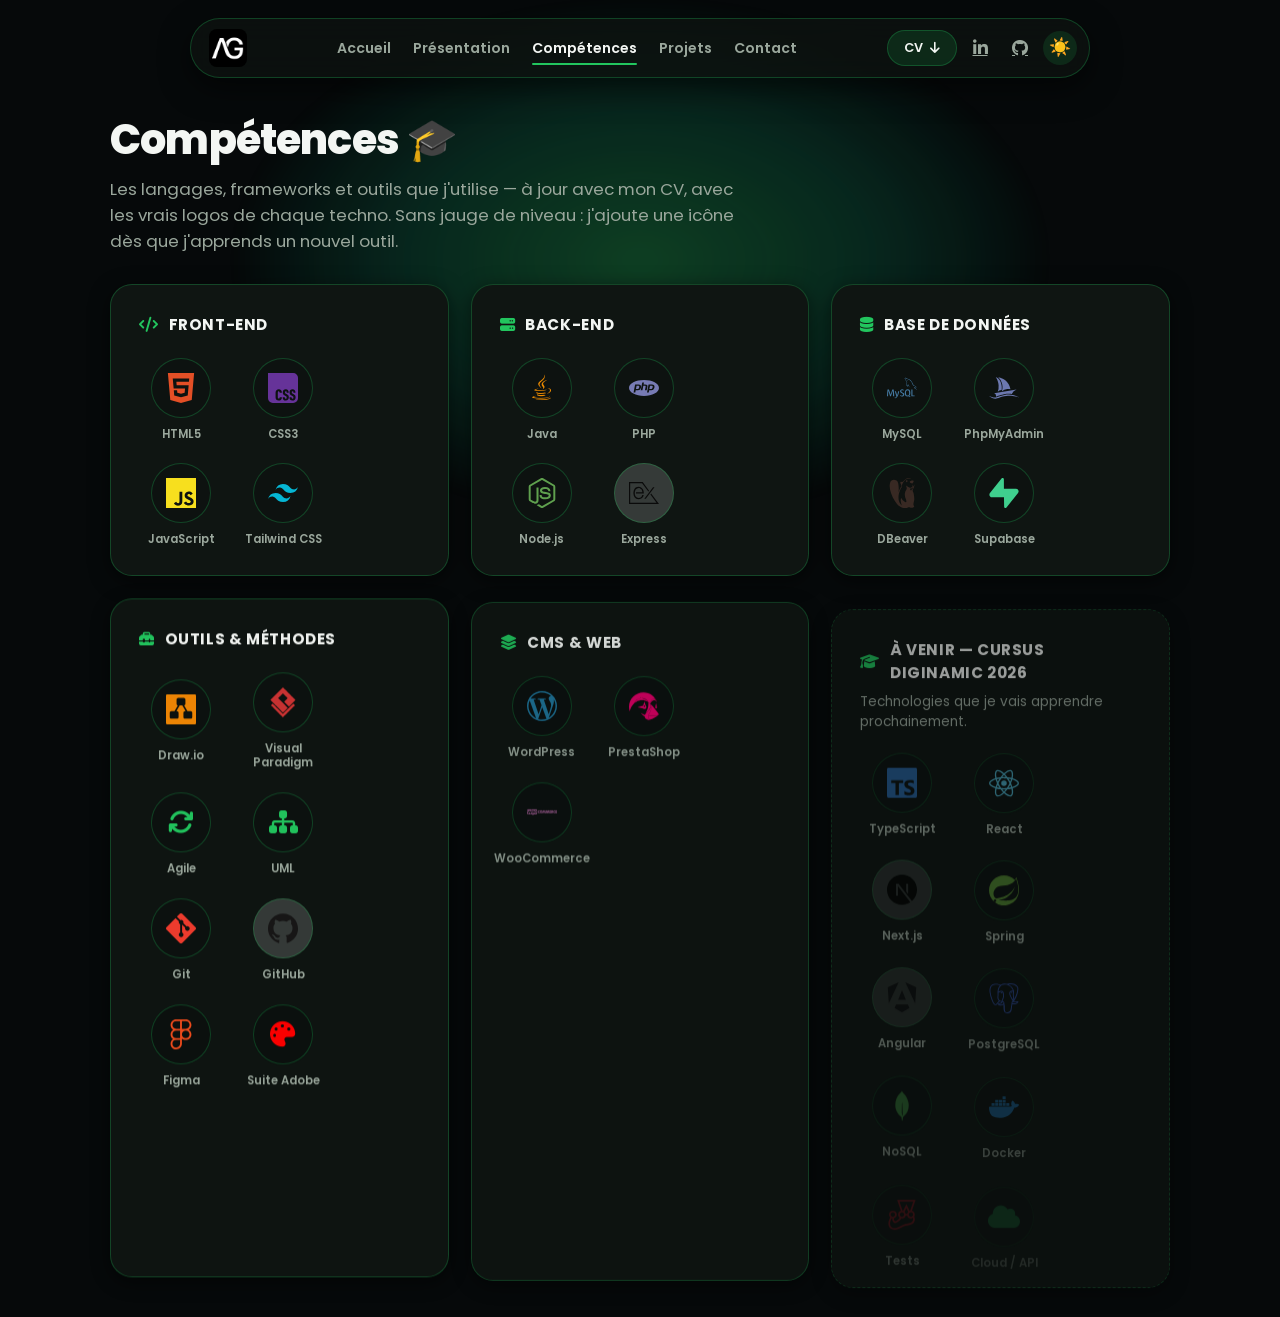
==== competences.html @ acb15733 "Import du portfolio" ====
<!DOCTYPE html>
<html lang="fr">
<head>
    <meta charset="UTF-8">
    <meta name="viewport" content="width=device-width, initial-scale=1.0">
    <title>Compétences | Anthony Gargoua</title>
    <link rel="icon" href="img/logo.webp" type="image/webp">

    <!-- Google Fonts Poppins -->
    <link href="https://fonts.googleapis.com/css2?family=Poppins:wght@400;600;700&display=swap" rel="stylesheet">
    <link rel="stylesheet" href="styles/style.css">
    <link rel="stylesheet" href="https://cdnjs.cloudflare.com/ajax/libs/font-awesome/6.4.2/css/all.min.css">
</head>

<body>

<header>
    <div class="nav-container">
        <!-- Le burger pour le mobile -->
        <div class="burger">
            <span></span><span></span><span></span>
        </div>
        
        <a href="index.html" class="nav-logo">
            <img src="img/logo.webp" alt="Logo">
        </a>

        <nav>
            <a href="index.html">Accueil</a>
            <a href="presentation.html">Présentation</a>
            <a href="competences.html" class="active">Compétences</a>
            <a href="projets.html">Projets</a>
            <a href="contact.html">Contact</a>
        </nav>

        <div class="nav-actions">
            <a href="files/CV_Anthony_GARGOUA_2026.pdf" target="_blank" rel="noopener" class="btn-cv" download>
                CV <i class="fas fa-arrow-down"></i>
            </a>
            <a href="https://www.linkedin.com/in/anthony-gargoua-776571196/" target="_blank" rel="noopener" class="nav-social" aria-label="LinkedIn">
                <i class="fab fa-linkedin-in"></i>
            </a>
            <a href="https://github.com/AnthonyGargoua" target="_blank" rel="noopener" class="nav-social" aria-label="GitHub">
                <i class="fab fa-github"></i>
            </a>
            <button id="theme-toggle">🌑</button>
        </div>
    </div>
</header>

<main class="content">
    <h1 class="title fade">Compétences 🎓</h1>
    <p class="subtitle fade">Les langages, frameworks et outils que j'utilise — à jour avec mon CV, avec les vrais logos de chaque techno. Sans jauge de niveau : j'ajoute une icône dès que j'apprends un nouvel outil.</p>

    <div class="skills-grid">
        <!-- Front-End -->
        <section class="skill-category">
            <h3><i class="fas fa-code"></i> Front-End</h3>
            <div class="skill-icons">
                <!-- ⬇️ Pour ajouter un langage/outil : copie un .skill-icon et change l'image (img/icons/) + le libellé -->
                <div class="skill-icon" title="HTML5">
                    <div class="skill-icon-badge"><img src="img/icons/html5.svg" alt="HTML5"></div>
                    <span>HTML5</span>
                </div>
                <div class="skill-icon" title="CSS3">
                    <div class="skill-icon-badge"><img src="img/icons/css3.svg" alt="CSS3"></div>
                    <span>CSS3</span>
                </div>
                <div class="skill-icon" title="JavaScript">
                    <div class="skill-icon-badge"><img src="img/icons/javascript.svg" alt="JavaScript"></div>
                    <span>JavaScript</span>
                </div>
                <div class="skill-icon" title="Tailwind CSS">
                    <div class="skill-icon-badge"><img src="img/icons/tailwindcss.svg" alt="Tailwind CSS"></div>
                    <span>Tailwind CSS</span>
                </div>
            </div>
        </section>

        <!-- Back-End -->
        <section class="skill-category">
            <h3><i class="fas fa-server"></i> Back-End</h3>
            <div class="skill-icons">
                <div class="skill-icon" title="Java">
                    <div class="skill-icon-badge skill-icon-badge--java"><i class="fab fa-java"></i></div>
                    <span>Java</span>
                </div>
                <div class="skill-icon" title="PHP">
                    <div class="skill-icon-badge"><img src="img/icons/php.svg" alt="PHP"></div>
                    <span>PHP</span>
                </div>
                <div class="skill-icon" title="Node.js">
                    <div class="skill-icon-badge"><img src="img/icons/nodejs.svg" alt="Node.js"></div>
                    <span>Node.js</span>
                </div>
                <div class="skill-icon" title="Express">
                    <div class="skill-icon-badge skill-icon-badge--soft-light"><img src="img/icons/express.svg" alt="Express"></div>
                    <span>Express</span>
                </div>
            </div>
        </section>

        <!-- Base de données -->
        <section class="skill-category">
            <h3><i class="fas fa-database"></i> Base de données</h3>
            <div class="skill-icons">
                <div class="skill-icon" title="MySQL">
                    <div class="skill-icon-badge"><img src="img/icons/mysql.svg" alt="MySQL"></div>
                    <span>MySQL</span>
                </div>
                <div class="skill-icon" title="PhpMyAdmin">
                    <div class="skill-icon-badge"><img src="img/icons/phpmyadmin.svg" alt="PhpMyAdmin"></div>
                    <span>PhpMyAdmin</span>
                </div>
                <div class="skill-icon" title="DBeaver">
                    <div class="skill-icon-badge"><img src="img/icons/dbeaver.svg" alt="DBeaver"></div>
                    <span>DBeaver</span>
                </div>
                <div class="skill-icon" title="Supabase">
                    <div class="skill-icon-badge"><img src="img/icons/supabase.svg" alt="Supabase"></div>
                    <span>Supabase</span>
                </div>
            </div>
        </section>

        <!-- Outils & méthodes -->
        <section class="skill-category">
            <h3><i class="fas fa-toolbox"></i> Outils & méthodes</h3>
            <div class="skill-icons">
                <div class="skill-icon" title="Draw.io">
                    <div class="skill-icon-badge"><img src="img/icons/drawio.svg" alt="Draw.io"></div>
                    <span>Draw.io</span>
                </div>
                <div class="skill-icon" title="Visual Paradigm">
                    <div class="skill-icon-badge"><img src="img/icons/visualparadigm.svg" alt="Visual Paradigm"></div>
                    <span>Visual Paradigm</span>
                </div>
                <div class="skill-icon" title="Agile">
                    <div class="skill-icon-badge"><i class="fas fa-arrows-rotate"></i></div>
                    <span>Agile</span>
                </div>
                <div class="skill-icon" title="UML">
                    <div class="skill-icon-badge"><i class="fas fa-sitemap"></i></div>
                    <span>UML</span>
                </div>
                <div class="skill-icon" title="Git">
                    <div class="skill-icon-badge"><img src="img/icons/git.svg" alt="Git"></div>
                    <span>Git</span>
                </div>
                <div class="skill-icon" title="GitHub">
                    <div class="skill-icon-badge skill-icon-badge--soft-light"><img src="img/icons/github.svg" alt="GitHub"></div>
                    <span>GitHub</span>
                </div>
                <div class="skill-icon" title="Figma">
                    <div class="skill-icon-badge"><img src="img/icons/figma.svg" alt="Figma"></div>
                    <span>Figma</span>
                </div>
                <div class="skill-icon" title="Suite Adobe">
                    <div class="skill-icon-badge skill-icon-badge--adobe"><i class="fas fa-palette"></i></div>
                    <span>Suite Adobe</span>
                </div>
            </div>
        </section>

        <!-- CMS & Web -->
        <section class="skill-category">
            <h3><i class="fas fa-layer-group"></i> CMS & Web</h3>
            <div class="skill-icons">
                <div class="skill-icon" title="WordPress">
                    <div class="skill-icon-badge"><img src="img/icons/wordpress.svg" alt="WordPress"></div>
                    <span>WordPress</span>
                </div>
                <div class="skill-icon" title="PrestaShop">
                    <div class="skill-icon-badge"><img src="img/icons/prestashop.svg" alt="PrestaShop"></div>
                    <span>PrestaShop</span>
                </div>
                <div class="skill-icon" title="WooCommerce">
                    <div class="skill-icon-badge"><img src="img/icons/woocommerce.svg" alt="WooCommerce"></div>
                    <span>WooCommerce</span>
                </div>
            </div>
        </section>

        <!-- Groupe futur cursus Diginamic -->
        <section class="skill-category skill-category--soon">
            <h3><i class="fas fa-graduation-cap"></i> À venir — Cursus Diginamic 2026</h3>
            <p class="category-note">Technologies que je vais apprendre prochainement.</p>
            <div class="skill-icons">
                <div class="skill-icon" title="TypeScript">
                    <div class="skill-icon-badge"><img src="img/icons/typescript.svg" alt="TypeScript"></div>
                    <span>TypeScript</span>
                </div>
                <div class="skill-icon" title="React">
                    <div class="skill-icon-badge"><img src="img/icons/react.svg" alt="React"></div>
                    <span>React</span>
                </div>
                <div class="skill-icon" title="Next.js">
                    <div class="skill-icon-badge skill-icon-badge--soft-light"><img src="img/icons/nextjs.svg" alt="Next.js"></div>
                    <span>Next.js</span>
                </div>
                <div class="skill-icon" title="Spring">
                    <div class="skill-icon-badge"><img src="img/icons/spring.svg" alt="Spring"></div>
                    <span>Spring</span>
                </div>
                <div class="skill-icon" title="Angular">
                    <div class="skill-icon-badge skill-icon-badge--soft-light"><img src="img/icons/angular.svg" alt="Angular"></div>
                    <span>Angular</span>
                </div>
                <div class="skill-icon" title="PostgreSQL">
                    <div class="skill-icon-badge"><img src="img/icons/postgresql.svg" alt="PostgreSQL"></div>
                    <span>PostgreSQL</span>
                </div>
                <div class="skill-icon" title="NoSQL (MongoDB / Redis)">
                    <div class="skill-icon-badge"><img src="img/icons/mongodb.svg" alt="MongoDB"></div>
                    <span>NoSQL</span>
                </div>
                <div class="skill-icon" title="Docker & Kubernetes">
                    <div class="skill-icon-badge"><img src="img/icons/docker.svg" alt="Docker"></div>
                    <span>Docker</span>
                </div>
                <div class="skill-icon" title="Tests Unitaires (Jest / JUnit)">
                    <div class="skill-icon-badge"><img src="img/icons/jest.svg" alt="Jest"></div>
                    <span>Tests</span>
                </div>
                <div class="skill-icon" title="Architecture Cloud & API Rest">
                    <div class="skill-icon-badge"><i class="fas fa-cloud"></i></div>
                    <span>Cloud / API</span>
                </div>
            </div>
        </section>
    </div>
</main>

<!-- Bouton retour en haut -->
<button id="back-to-top" aria-label="Retour en haut de la page">
    <i class="fas fa-arrow-up"></i>
</button>

<!-- Scripts -->
<script src="https://cdnjs.cloudflare.com/ajax/libs/gsap/3.12.2/gsap.min.js"></script>
<script src="js/script.js"></script>

</body>
</html>
---- styles/style.css ----
:root {
    --bg: #06090a;
    --bg-elevated: #0d1210;
    --text: #f3f6f3;
    --text-soft: #9aa79c;
    --accent: #22c55e;
    --accent-strong: #4ade80;
    --accent-ink: #06170c;
    --accent-soft: rgba(34, 197, 94, 0.14);
    --accent-border: rgba(34, 197, 94, 0.28);
    --card: #0f1512;
    --shadow: rgba(0, 0, 0, 0.55);
    --glow-1: rgba(34, 197, 94, 0.32);
    --glow-2: rgba(16, 185, 129, 0.18);
}

.light-theme {
    --bg: #f4f7f4;
    --bg-elevated: #ffffff;
    --text: #171b18;
    --text-soft: #5b665d;
    --accent: #16a34a;
    --accent-strong: #0f7a37;
    --accent-ink: #ffffff;
    --accent-soft: rgba(22, 163, 74, 0.12);
    --accent-border: rgba(22, 163, 74, 0.25);
    --card: #ffffff;
    --shadow: rgba(15, 40, 20, 0.1);
    --glow-1: rgba(22, 163, 74, 0.16);
    --glow-2: rgba(16, 185, 129, 0.1);
}

* {
    margin: 0;
    padding: 0;
    box-sizing: border-box;
    font-family: 'Poppins', sans-serif;
}

html { scroll-behavior: smooth; }

body {
    background: var(--bg);
    color: var(--text);
    transition: background 0.3s, color 0.3s;
    overflow-x: hidden;
    position: relative;
}

/* Halo lumineux global façon "glow" en fond de page */
body::before {
    content: "";
    position: fixed;
    top: -10%;
    left: 50%;
    width: 1100px;
    height: 700px;
    transform: translateX(-50%);
    background: radial-gradient(closest-side, var(--glow-1), var(--glow-2) 45%, transparent 75%);
    filter: blur(10px);
    pointer-events: none;
    z-index: 0;
    opacity: 0.9;
}

header, main, footer { position: relative; z-index: 1; }

/* ===== LOADER (INTRO) ===== */
#intro {
    position: fixed;
    top: 0;
    left: 0;
    width: 100%;
    height: 100vh;
    background: var(--bg);
    display: flex;
    justify-content: center;
    align-items: center;
    z-index: 2000;
}

#logo {
    width: 120px;
    opacity: 0; /* Géré par GSAP */
}

/* ===== NAVIGATION — pilule flottante ===== */
header {
    background: transparent;
    position: sticky;
    top: 0;
    z-index: 1000;
    padding: 18px 20px 0;
}

.nav-container {
    max-width: 900px;
    margin: 0 auto;
    display: flex;
    justify-content: space-between;
    align-items: center;
    padding: 10px 12px 10px 18px;
    gap: 16px;
    background: color-mix(in srgb, var(--bg-elevated) 78%, transparent);
    backdrop-filter: blur(14px);
    border: 1px solid var(--accent-border);
    border-radius: 999px;
    box-shadow: 0 10px 30px var(--shadow);
}

.nav-logo img {
    height: 38px;
    width: auto;
    border-radius: 8px;
    display: block;
}

nav {
    display: flex;
    gap: 22px;
    align-items: center;
}

nav a {
    text-decoration: none;
    font-weight: 600;
    color: var(--text-soft);
    transition: color 0.25s;
    font-size: 0.88rem;
    position: relative;
    padding: 4px 0;
}

nav a::after {
    content: "";
    position: absolute;
    left: 0;
    bottom: -2px;
    width: 0;
    height: 2px;
    background: var(--accent);
    border-radius: 2px;
    transition: width 0.25s ease;
}

nav a:hover, nav a.active {
    color: var(--text);
}

nav a:hover::after, nav a.active::after {
    width: 100%;
}

.nav-actions {
    display: flex;
    align-items: center;
    gap: 6px;
}

.btn-cv {
    display: inline-flex;
    align-items: center;
    gap: 7px;
    background: var(--accent-soft);
    color: var(--text);
    border: 1px solid var(--accent-border);
    border-radius: 999px;
    padding: 8px 16px;
    font-weight: 600;
    font-size: 0.8rem;
    text-decoration: none;
    transition: border-color 0.25s, color 0.25s, transform 0.25s;
    white-space: nowrap;
}

.btn-cv:hover {
    border-color: var(--accent);
    color: var(--accent-strong);
    transform: translateY(-2px);
}

.nav-social {
    color: var(--text-soft);
    font-size: 1.05rem;
    transition: color 0.25s, transform 0.25s;
    display: inline-flex;
    align-items: center;
    justify-content: center;
    width: 34px;
    height: 34px;
    border-radius: 50%;
}

.nav-social:hover {
    color: var(--accent-strong);
    background: var(--accent-soft);
    transform: translateY(-2px);
}

/* MENU BURGER — se transforme en croix (X) quand le menu est ouvert */
.burger {
    display: none;
    flex-direction: column;
    justify-content: center;
    align-items: center;
    width: 24px;
    height: 20px;
    position: relative;
    cursor: pointer;
    z-index: 1100;
}

.burger span {
    width: 22px;
    height: 2px;
    background: var(--text);
    border-radius: 2px;
    position: absolute;
    transition: transform 0.3s ease, opacity 0.2s ease;
}

.burger span:nth-child(1) { transform: translateY(-7px); }
.burger span:nth-child(2) { transform: translateY(0); }
.burger span:nth-child(3) { transform: translateY(7px); }

.burger.active span:nth-child(1) { transform: translateY(0) rotate(45deg); }
.burger.active span:nth-child(2) { opacity: 0; }
.burger.active span:nth-child(3) { transform: translateY(0) rotate(-45deg); }

/* ===== BOUTON RETOUR EN HAUT ===== */
#back-to-top {
    position: fixed;
    right: 22px;
    bottom: 22px;
    width: 46px;
    height: 46px;
    border-radius: 50%;
    background: var(--accent);
    color: var(--accent-ink);
    border: none;
    display: flex;
    align-items: center;
    justify-content: center;
    font-size: 1.05rem;
    cursor: pointer;
    box-shadow: 0 10px 24px var(--accent-soft);
    opacity: 0;
    visibility: hidden;
    transform: translateY(12px);
    transition: opacity 0.3s ease, transform 0.3s ease, visibility 0.3s, background 0.25s ease;
    z-index: 900;
}

#back-to-top.show {
    opacity: 1;
    visibility: visible;
    transform: translateY(0);
}

#back-to-top:hover {
    background: var(--accent-strong);
    transform: translateY(-3px);
}

#theme-toggle {
    background: var(--accent-soft);
    border: none;
    font-size: 1.1rem;
    cursor: pointer;
    line-height: 1;
    width: 34px;
    height: 34px;
    border-radius: 50%;
    display: inline-flex;
    align-items: center;
    justify-content: center;
}

/* ===== CONTENU GLOBAL ===== */
.content {
    max-width: 1100px;
    margin: 40px auto;
    padding: 0 20px;
}

.fade {
    opacity: 0;
    transform: translateY(20px);
}

.title {
    font-size: 2.6rem;
    font-weight: 800;
    letter-spacing: -0.02em;
    line-height: 1.05;
}

.subtitle {
    color: var(--text-soft);
    font-size: 1.05rem;
    margin-top: 14px;
    max-width: 640px;
}

/* Badge pilule au-dessus des titres de section */
.eyebrow, .pill-badge {
    display: inline-flex;
    align-items: center;
    gap: 8px;
    background: var(--card);
    color: var(--text-soft);
    border: 1px solid var(--accent-border);
    border-radius: 999px;
    padding: 7px 18px;
    font-size: 0.8rem;
    font-weight: 600;
    margin-bottom: 18px;
}

/* ===== HERO (ACCUEIL) ===== */
.hero {
    padding: 70px 0 30px;
    text-align: left;
}

.hero .title {
    font-size: clamp(2.6rem, 6vw, 4.4rem);
    font-style: italic;
}

.hero .title .accent-word {
    color: var(--accent);
}

.hero-actions {
    display: flex;
    gap: 14px;
    margin-top: 30px;
    flex-wrap: wrap;
}

.btn-pill {
    display: inline-flex;
    align-items: center;
    gap: 8px;
    padding: 13px 26px;
    border-radius: 999px;
    font-weight: 600;
    font-size: 0.92rem;
    text-decoration: none;
    transition: transform 0.25s ease, box-shadow 0.25s ease, background 0.25s ease;
    border: 1px solid transparent;
}

.btn-pill--primary {
    background: var(--accent);
    color: var(--accent-ink);
    box-shadow: 0 8px 24px var(--accent-soft);
}

.btn-pill--primary:hover {
    background: var(--accent-strong);
    transform: translateY(-2px);
}

.btn-pill--ghost {
    background: var(--card);
    color: var(--text);
    border-color: var(--accent-border);
}

.btn-pill--ghost:hover {
    border-color: var(--accent);
    transform: translateY(-2px);
}

/* ===== SECTION BIO (ACCUEIL) ===== */
.bio {
    display: flex;
    align-items: center;
    gap: 50px;
    margin-top: 70px;
}

.bio-text { flex: 2; }
.bio-text h2 {
    font-size: 1.6rem;
    margin-bottom: 16px;
    position: relative;
    display: inline-block;
}

.bio-text h2::after {
    content: "";
    display: block;
    width: 48px;
    height: 4px;
    background: var(--accent);
    border-radius: 4px;
    margin-top: 8px;
}

.bio-text p {
    color: var(--text-soft);
    line-height: 1.7;
    margin-bottom: 14px;
}

.bio-photo {
    flex: 0 0 260px;
    display: flex;
    justify-content: center;
}

.bio-photo img {
    width: 260px;
    height: 260px;
    object-fit: cover;
    border-radius: 50%;
    box-shadow: 0 15px 40px var(--shadow), 0 0 0 6px var(--accent-soft);
    border: 2px solid var(--accent-border);
}

/* ===== GRILLES DE COMPÉTENCES ===== */
.skills-grid {
    display: grid;
    grid-template-columns: repeat(auto-fit, minmax(300px, 1fr));
    gap: 22px;
    margin-top: 30px;
}

.skill-category {
    background: var(--card);
    padding: 28px;
    border-radius: 22px;
    border: 1px solid var(--accent-border);
    box-shadow: 0 5px 20px var(--shadow);
}

.skill-category h3 {
    margin-bottom: 22px;
    color: var(--text);
    display: flex;
    align-items: center;
    gap: 10px;
    font-size: 0.95rem;
    font-weight: 700;
    text-transform: uppercase;
    letter-spacing: 0.04em;
}

.skill-category h3 i { color: var(--accent); }

.category-note {
    color: var(--text-soft);
    font-size: 0.85rem;
    margin: -14px 0 20px;
}

/* Grille d'icônes de compétences (remplace les barres de progression) */
.skill-icons {
    display: flex;
    flex-wrap: wrap;
    gap: 22px 18px;
}

.skill-icon {
    display: flex;
    flex-direction: column;
    align-items: center;
    justify-content: center;
    gap: 10px;
    text-align: center;
    width: 84px;
}

/* Le badge circulaire commun à tous les types d'icônes (police, image couleur, silhouette) */
.skill-icon-badge {
    width: 60px;
    height: 60px;
    border-radius: 50%;
    display: flex;
    align-items: center;
    justify-content: center;
    background: var(--bg-elevated);
    border: 1px solid var(--accent-border);
    transition: transform 0.25s ease, box-shadow 0.25s ease, border-color 0.25s ease;
}

/* Icônes Font Awesome (pas de logo officiel disponible en SVG couleur) */
.skill-icon-badge i {
    font-size: 1.6rem;
    color: var(--accent);
    transition: color 0.25s ease;
}

/* Java : pas de logo officiel libre de droits disponible, mais on garde sa vraie couleur de marque (orange) plutôt que le vert du thème */
.skill-icon-badge--java i {
    color: #ED8B00;
}

/* Suite Adobe : pas de logo officiel libre de droits disponible, mais on garde le rouge Adobe plutôt que le vert du thème */
.skill-icon-badge--adobe i {
    color: #FF0000;
}

/* Logos de marque en couleurs réelles (fichiers SVG dans img/icons/) */
.skill-icon-badge img {
    width: 30px;
    height: 30px;
    object-fit: contain;
}

/* Express, GitHub, Next.js, Angular : couleur de marque officielle très sombre (proche du noir),
   invisible sur le fond sombre des cartes. Un halo clair translucide (pas un aplat blanc opaque)
   suffit à les rendre lisibles sans détonner avec les autres icônes, en thème sombre comme clair. */
.skill-icon-badge--soft-light {
    background: rgba(255, 255, 255, 0.16);
}

.skill-icon span {
    font-size: 0.72rem;
    font-weight: 600;
    color: var(--text-soft);
    line-height: 1.2;
}

.skill-icon:hover .skill-icon-badge {
    transform: translateY(-4px) scale(1.08);
    border-color: var(--accent);
    box-shadow: 0 10px 22px var(--accent-soft);
}

.skill-icon:hover .skill-icon-badge i {
    color: var(--accent-strong);
}

/* On garde ces couleurs de marque même au survol (pas de virage vers le vert du thème) */
.skill-icon:hover .skill-icon-badge--java i {
    color: #ED8B00;
}

.skill-icon:hover .skill-icon-badge--adobe i {
    color: #FF0000;
}

/* Catégorie "à venir" (future stack) : mise en avant plus discrète */
.skill-category--soon {
    border-style: dashed;
}

.skill-category--soon .skill-icon-badge {
    opacity: 0.75;
}

.skill-category--soon .skill-icon:hover .skill-icon-badge {
    opacity: 1;
}

/* ===== GRILLE PROJETS (SITES WEB CLICABLES) ===== */
.websites-grid {
    display: grid;
    grid-template-columns: repeat(3, 1fr);
    gap: 25px;
    margin-top: 30px;
}

.site-card {
    background: var(--card);
    border-radius: 20px;
    overflow: hidden;
    border: 1px solid var(--accent-border);
    box-shadow: 0 5px 15px var(--shadow);
    transition: transform 0.3s ease, box-shadow 0.3s ease;
    position: relative;
}

.site-card::after {
    content: "";
    position: absolute;
    left: 0; right: 0; bottom: 0;
    height: 60%;
    background: linear-gradient(to top, var(--glow-1), transparent);
    opacity: 0;
    transition: opacity 0.35s ease;
    pointer-events: none;
}

.site-card:hover {
    transform: translateY(-6px);
    box-shadow: 0 20px 40px var(--shadow);
}

.site-card:hover::after { opacity: 0.5; }

.site-card a {
    display: block;
    text-decoration: none;
    color: inherit;
    width: 100%;
    position: relative;
    z-index: 1;
}

.site-card img {
    width: 100%;
    height: 220px;
    object-fit: cover;
    display: block;
}

.site-card h3 {
    padding: 16px;
    text-align: center;
    font-size: 1rem;
}

/* ===== GRILLE MAQUETTES (GALLERY) ===== */
.gallery-grid {
    display: grid;
    grid-template-columns: repeat(3, 1fr);
    gap: 15px;
    margin-top: 30px;
}

.gallery-grid img {
    width: 100%;
    height: 250px;
    object-fit: cover;
    border-radius: 16px;
    box-shadow: 0 5px 15px var(--shadow);
    border: 1px solid var(--accent-border);
    transition: transform 0.3s ease;
}

.gallery-grid img:hover {
    transform: scale(1.03);
}

/* ===== CARTES PRÉSENTATION (INTERESTS) ===== */
.cards-container {
    display: grid;
    grid-template-columns: repeat(4, 1fr);
    gap: 15px;
    margin-top: 20px;
}

.card {
    background: var(--card);
    height: 180px;
    border-radius: 18px;
    display: flex;
    justify-content: center;
    align-items: center;
    position: relative;
    overflow: hidden;
    border: 1px solid var(--accent-border);
}

.card span { font-weight: 600; z-index: 2; position: relative; }

.hover-img {
    position: absolute;
    top: 0; left: 0; width: 100%; height: 100%;
    object-fit: cover;
    opacity: 0;
    transition: 0.4s;
}

.card:hover .hover-img { opacity: 1; }

.card:hover span {
    color: #fff;
    text-shadow: 0 2px 6px rgba(0,0,0,0.6);
}

/* ===== FORMULAIRE DE CONTACT ===== */
.contact-form {
    max-width: 600px;
    margin: 30px auto 0;
    display: flex;
    flex-direction: column;
    gap: 15px;
}

.form-group input, .form-group textarea {
    width: 100%;
    padding: 13px 16px;
    border-radius: 14px;
    border: 1px solid var(--accent-border);
    background: var(--card);
    color: var(--text);
    font-size: 1rem;
    transition: border-color 0.25s, box-shadow 0.25s;
}

.form-group input:focus, .form-group textarea:focus {
    outline: none;
    border-color: var(--accent);
    box-shadow: 0 0 0 3px var(--accent-soft);
}

.btn-submit {
    background: var(--accent);
    color: var(--accent-ink);
    padding: 14px;
    border: none;
    border-radius: 999px;
    cursor: pointer;
    font-weight: 700;
    transition: 0.3s;
    box-shadow: 0 8px 24px var(--accent-soft);
}

.btn-submit:hover {
    background: var(--accent-strong);
    transform: translateY(-2px);
}

.form-message {
    font-size: 0.9rem;
    font-weight: 600;
    opacity: 0;
}

.form-message.show { opacity: 1; }
.form-message.success { color: var(--accent-strong); }
.form-message.error { color: #e05252; }

/* ===== RESPONSIVE DESIGN ===== */
@media (max-width: 1024px) {
    .websites-grid, .gallery-grid { grid-template-columns: repeat(2, 1fr); }
    .cards-container { grid-template-columns: repeat(2, 1fr); }
}

@media (max-width: 768px) {
    .burger { display: flex; }
    nav {
        position: fixed;
        top: 0;
        left: -100%;
        height: 100vh;
        width: 70%;
        background: var(--bg-elevated);
        flex-direction: column;
        padding: 100px 20px;
        transition: 0.4s ease;
        z-index: 999;
        border-radius: 0;
    }
    nav.active { left: 0; }

    .bio {
        flex-direction: column;
        text-align: center;
    }

    .bio-text h2::after { margin-left: auto; margin-right: auto; }

    .hero-actions { justify-content: center; }

    .websites-grid, .gallery-grid, .cards-container {
        grid-template-columns: 1fr;
    }

    .site-card img { height: 200px; }
}
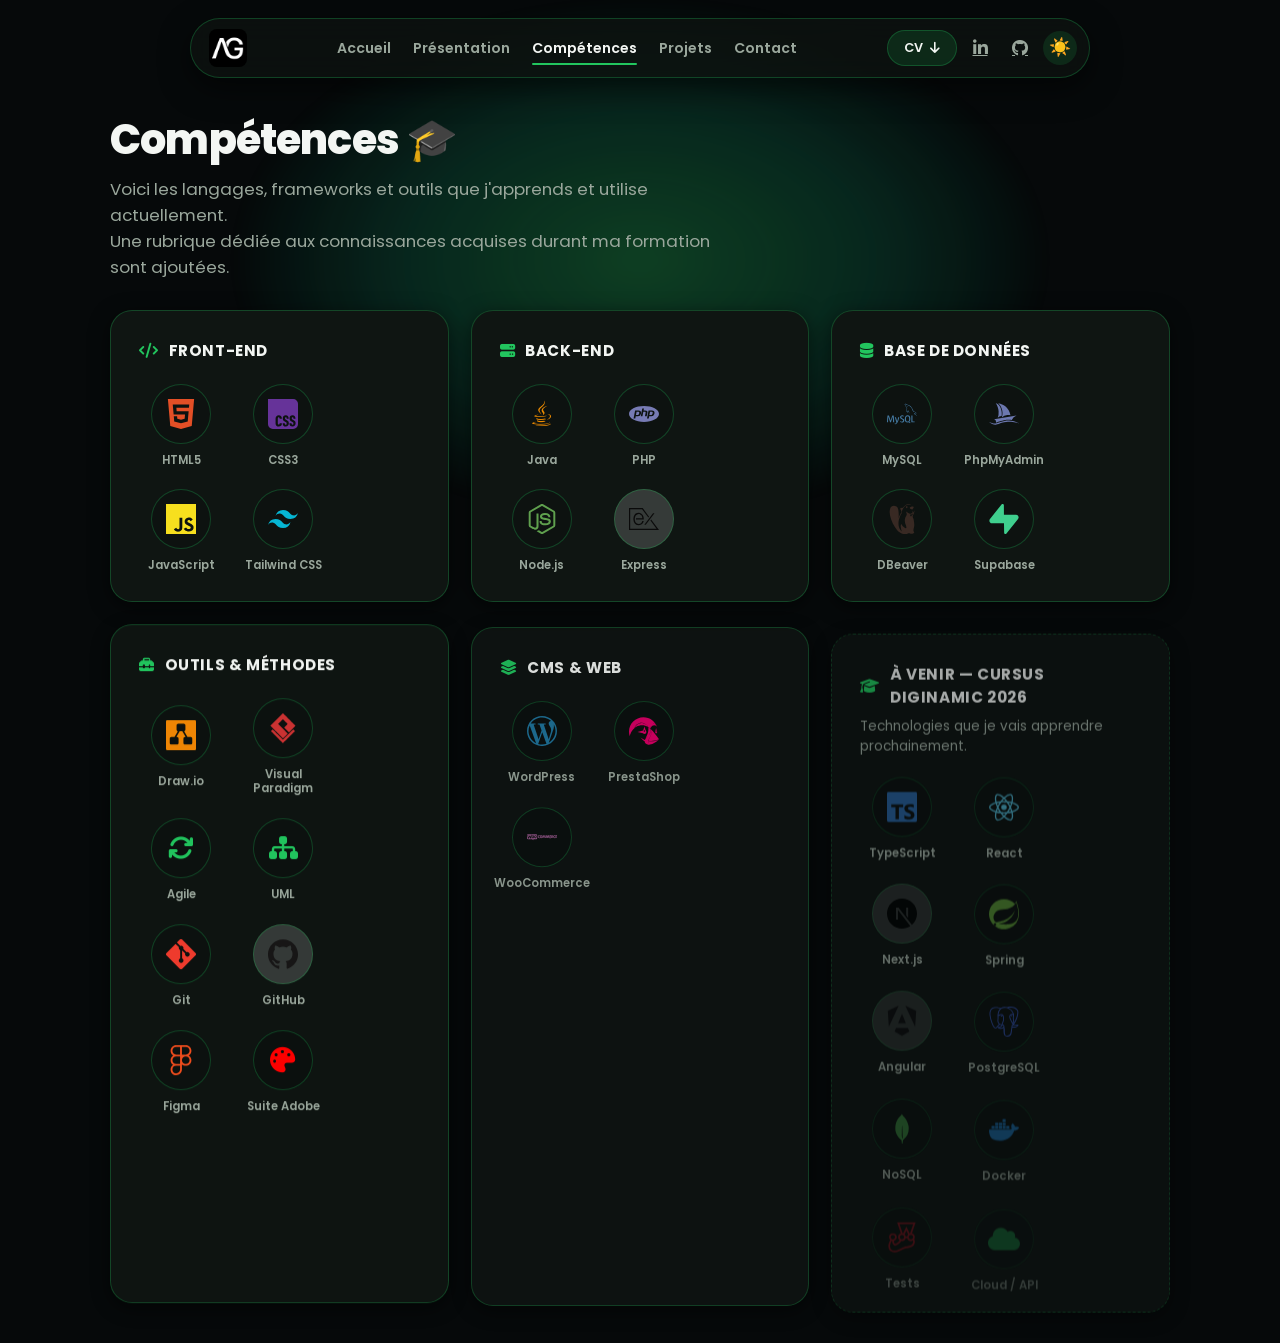
==== commit 12b0603e: "Modification Portfolio" ====
--- a/competences.html
+++ b/competences.html
@@ -6,7 +6,6 @@
     <title>Compétences | Anthony Gargoua</title>
     <link rel="icon" href="img/logo.webp" type="image/webp">
 
-    <!-- Google Fonts Poppins -->
     <link href="https://fonts.googleapis.com/css2?family=Poppins:wght@400;600;700&display=swap" rel="stylesheet">
     <link rel="stylesheet" href="styles/style.css">
     <link rel="stylesheet" href="https://cdnjs.cloudflare.com/ajax/libs/font-awesome/6.4.2/css/all.min.css">
@@ -50,14 +49,14 @@
 
 <main class="content">
     <h1 class="title fade">Compétences 🎓</h1>
-    <p class="subtitle fade">Les langages, frameworks et outils que j'utilise — à jour avec mon CV, avec les vrais logos de chaque techno. Sans jauge de niveau : j'ajoute une icône dès que j'apprends un nouvel outil.</p>
+    <p class="subtitle fade">Voici les langages, frameworks et outils que j'apprends et utilise actuellement. <br> Une rubrique dédiée aux connaissances acquises durant ma formation sont ajoutées.</p>
 
     <div class="skills-grid">
         <!-- Front-End -->
         <section class="skill-category">
             <h3><i class="fas fa-code"></i> Front-End</h3>
             <div class="skill-icons">
-                <!-- ⬇️ Pour ajouter un langage/outil : copie un .skill-icon et change l'image (img/icons/) + le libellé -->
+          
                 <div class="skill-icon" title="HTML5">
                     <div class="skill-icon-badge"><img src="img/icons/html5.svg" alt="HTML5"></div>
                     <span>HTML5</span>
@@ -181,7 +180,7 @@
             </div>
         </section>
 
-        <!-- Groupe futur cursus Diginamic -->
+        <!-- Futur langages et outils Diginamic -->
         <section class="skill-category skill-category--soon">
             <h3><i class="fas fa-graduation-cap"></i> À venir — Cursus Diginamic 2026</h3>
             <p class="category-note">Technologies que je vais apprendre prochainement.</p>
@@ -236,7 +235,6 @@
     <i class="fas fa-arrow-up"></i>
 </button>
 
-<!-- Scripts -->
 <script src="https://cdnjs.cloudflare.com/ajax/libs/gsap/3.12.2/gsap.min.js"></script>
 <script src="js/script.js"></script>
 
--- a/styles/style.css
+++ b/styles/style.css
@@ -47,7 +47,7 @@
     position: relative;
 }
 
-/* Halo lumineux global façon "glow" en fond de page */
+/* Halo lumineux vert sur tout le site en fond de page */
 body::before {
     content: "";
     position: fixed;
@@ -65,7 +65,7 @@
 
 header, main, footer { position: relative; z-index: 1; }
 
-/* ===== LOADER (INTRO) ===== */
+/* Chargement d'entrée du site */
 #intro {
     position: fixed;
     top: 0;
@@ -84,7 +84,7 @@
     opacity: 0; /* Géré par GSAP */
 }
 
-/* ===== NAVIGATION — pilule flottante ===== */
+/* Navigation */
 header {
     background: transparent;
     position: sticky;
@@ -197,7 +197,7 @@
     transform: translateY(-2px);
 }
 
-/* MENU BURGER — se transforme en croix (X) quand le menu est ouvert */
+/* Menu burger */
 .burger {
     display: none;
     flex-direction: column;
@@ -227,7 +227,7 @@
 .burger.active span:nth-child(2) { opacity: 0; }
 .burger.active span:nth-child(3) { transform: translateY(0) rotate(-45deg); }
 
-/* ===== BOUTON RETOUR EN HAUT ===== */
+/* Bouton retour en haut de page */
 #back-to-top {
     position: fixed;
     right: 22px;
@@ -276,7 +276,7 @@
     justify-content: center;
 }
 
-/* ===== CONTENU GLOBAL ===== */
+/* Contenu global */
 .content {
     max-width: 1100px;
     margin: 40px auto;
@@ -317,7 +317,7 @@
     margin-bottom: 18px;
 }
 
-/* ===== HERO (ACCUEIL) ===== */
+/* Page d'accueil */
 .hero {
     padding: 70px 0 30px;
     text-align: left;
@@ -374,7 +374,7 @@
     transform: translateY(-2px);
 }
 
-/* ===== SECTION BIO (ACCUEIL) ===== */
+/* Biographie et photo */
 .bio {
     display: flex;
     align-items: center;
@@ -421,7 +421,7 @@
     border: 2px solid var(--accent-border);
 }
 
-/* ===== GRILLES DE COMPÉTENCES ===== */
+/* Compétences */
 .skills-grid {
     display: grid;
     grid-template-columns: repeat(auto-fit, minmax(300px, 1fr));
@@ -457,7 +457,7 @@
     margin: -14px 0 20px;
 }
 
-/* Grille d'icônes de compétences (remplace les barres de progression) */
+/* Icônes de compétences */
 .skill-icons {
     display: flex;
     flex-wrap: wrap;
@@ -474,7 +474,7 @@
     width: 84px;
 }
 
-/* Le badge circulaire commun à tous les types d'icônes (police, image couleur, silhouette) */
+/* Badge circulaire commun à tous les types d'icônes (police, image couleur, silhouette) */
 .skill-icon-badge {
     width: 60px;
     height: 60px;
@@ -494,26 +494,24 @@
     transition: color 0.25s ease;
 }
 
-/* Java : pas de logo officiel libre de droits disponible, mais on garde sa vraie couleur de marque (orange) plutôt que le vert du thème */
+/* Java : pas de logo officiel libre de droits disponible */
 .skill-icon-badge--java i {
     color: #ED8B00;
 }
 
-/* Suite Adobe : pas de logo officiel libre de droits disponible, mais on garde le rouge Adobe plutôt que le vert du thème */
+/* Suite Adobe : pas de logo officiel libre de droits disponible */
 .skill-icon-badge--adobe i {
     color: #FF0000;
 }
 
-/* Logos de marque en couleurs réelles (fichiers SVG dans img/icons/) */
+/* Logos de marque en couleurs réelles */
 .skill-icon-badge img {
     width: 30px;
     height: 30px;
     object-fit: contain;
 }
 
-/* Express, GitHub, Next.js, Angular : couleur de marque officielle très sombre (proche du noir),
-   invisible sur le fond sombre des cartes. Un halo clair translucide (pas un aplat blanc opaque)
-   suffit à les rendre lisibles sans détonner avec les autres icônes, en thème sombre comme clair. */
+/* Express, GitHub, Next.js, Angular : couleur de marque officielle */
 .skill-icon-badge--soft-light {
     background: rgba(255, 255, 255, 0.16);
 }
@@ -535,7 +533,6 @@
     color: var(--accent-strong);
 }
 
-/* On garde ces couleurs de marque même au survol (pas de virage vers le vert du thème) */
 .skill-icon:hover .skill-icon-badge--java i {
     color: #ED8B00;
 }
@@ -544,7 +541,7 @@
     color: #FF0000;
 }
 
-/* Catégorie "à venir" (future stack) : mise en avant plus discrète */
+/* Catégorie "à venir" (future stack) */
 .skill-category--soon {
     border-style: dashed;
 }
@@ -557,7 +554,7 @@
     opacity: 1;
 }
 
-/* ===== GRILLE PROJETS (SITES WEB CLICABLES) ===== */
+/* Projets */
 .websites-grid {
     display: grid;
     grid-template-columns: repeat(3, 1fr);
@@ -615,7 +612,7 @@
     font-size: 1rem;
 }
 
-/* ===== GRILLE MAQUETTES (GALLERY) ===== */
+/* Maquettes */
 .gallery-grid {
     display: grid;
     grid-template-columns: repeat(3, 1fr);
@@ -637,7 +634,7 @@
     transform: scale(1.03);
 }
 
-/* ===== CARTES PRÉSENTATION (INTERESTS) ===== */
+/* Présentation des projets */
 .cards-container {
     display: grid;
     grid-template-columns: repeat(4, 1fr);
@@ -674,7 +671,7 @@
     text-shadow: 0 2px 6px rgba(0,0,0,0.6);
 }
 
-/* ===== FORMULAIRE DE CONTACT ===== */
+/* Formulaire de contact */
 .contact-form {
     max-width: 600px;
     margin: 30px auto 0;
@@ -727,7 +724,7 @@
 .form-message.success { color: var(--accent-strong); }
 .form-message.error { color: #e05252; }
 
-/* ===== RESPONSIVE DESIGN ===== */
+/* Responsive Mobile et Tablette */
 @media (max-width: 1024px) {
     .websites-grid, .gallery-grid { grid-template-columns: repeat(2, 1fr); }
     .cards-container { grid-template-columns: repeat(2, 1fr); }
